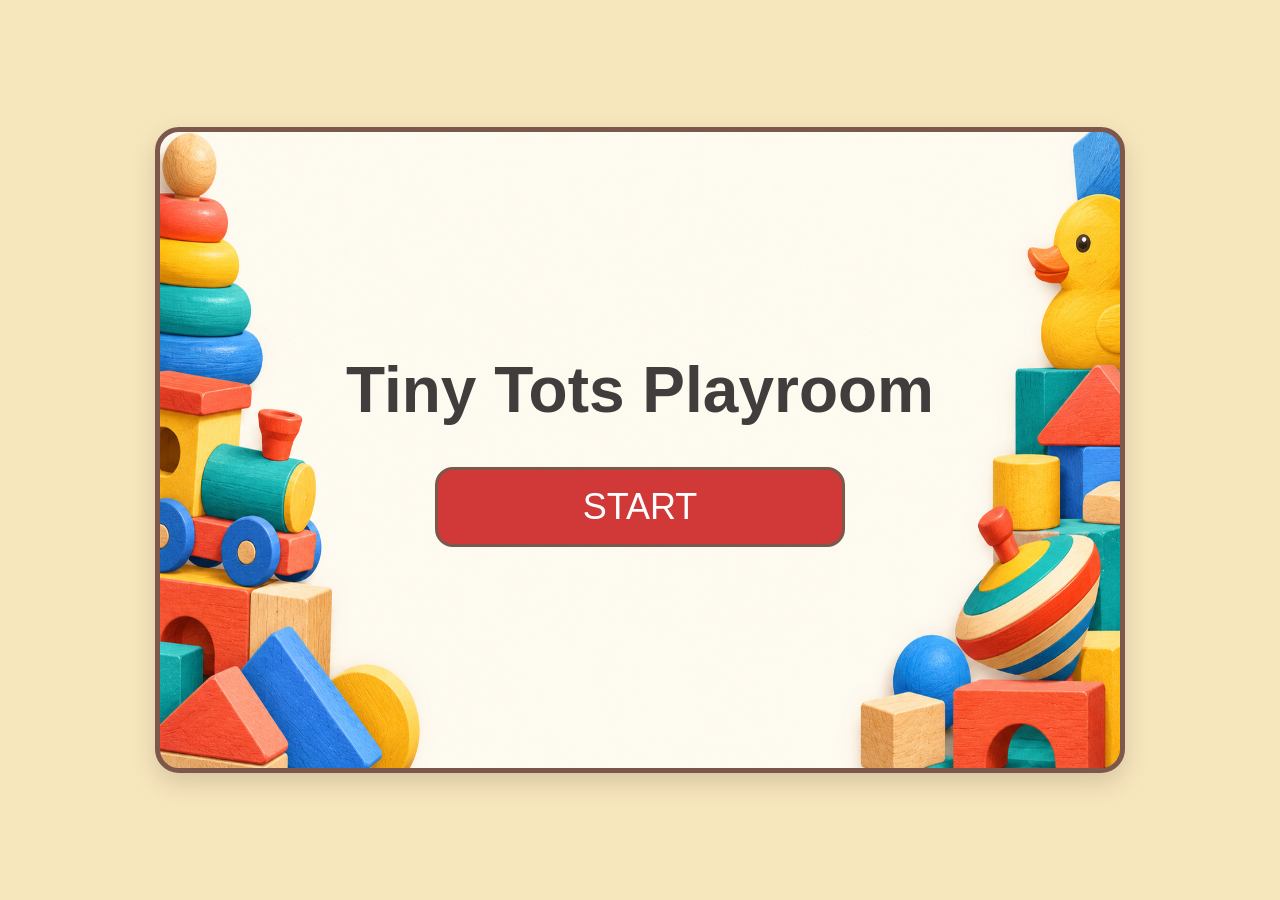
==== index.html @ d93ba03c "Merge latest main for baloon game" ====
<!DOCTYPE html>
<html lang="en">
  <head>
    <meta charset="utf-8" />
    <meta name="viewport" content="width=device-width, initial-scale=1.0" />
    <title>Tiny Tots Playroom</title>
    <link rel="stylesheet" href="style.css" />

    <script src="libraries/p5.min.js"></script>
    <script src="libraries/p5.sound.min.js"></script>
  </head>
  <body>
    <main class="playroom-frame">
      <div class="text-cont">
        <h1>Tiny Tots Playroom</h1>
      </div>
      <div class="container">
        <button onclick="window.location.href='accessmenu.html';">
          START
        </button>
      </div>
    </main>
    <script src="sketch.js"></script>
  </body>
</html>
---- style.css ----
* {
  box-sizing: border-box;
}

html,
body {
  margin: 0;
  min-height: 100%;
}

body {
  min-height: 100vh;
  padding: 24px;
  display: grid;
  place-items: center;
  background: #f7e7bd;
  font-family: "Franklin Gothic Medium", Arial, sans-serif;
}

.playroom-frame {
  width: min(100%, 970px);
  aspect-ratio: 960 / 640;
  border: 5px solid #7b584b;
  border-radius: 24px;
  overflow: hidden;
  box-shadow: 0 10px 24px rgba(89, 67, 58, 0.2);

  background-image: url("assets/images/finish-background.png");
  background-size: 100% 100%;
  background-position: center;

  display: flex;
  flex-direction: column;
  align-items: center;
  justify-content: center;
  gap: 40px;
  padding: 24px;
}

.text-cont {
  width: 75%;
  text-align: center;
}

h1 {
  margin: 0;
  color: #423d3d;
  font-size: clamp(28px, 6vw, 64px);
}

.container {
  display: flex;
  justify-content: center;
  width: 100%;
}

button {
  width: 45%;
  min-height: 70px;
  padding: 16px;
  border: 3px solid #7b584b;
  border-radius: 18px;
  background: rgb(209, 56, 56);
  color: white;
  font: inherit;
  font-size: clamp(22px, 4vw, 36px);
  cursor: pointer;
}

button:hover {
  background: #bd4540;
}
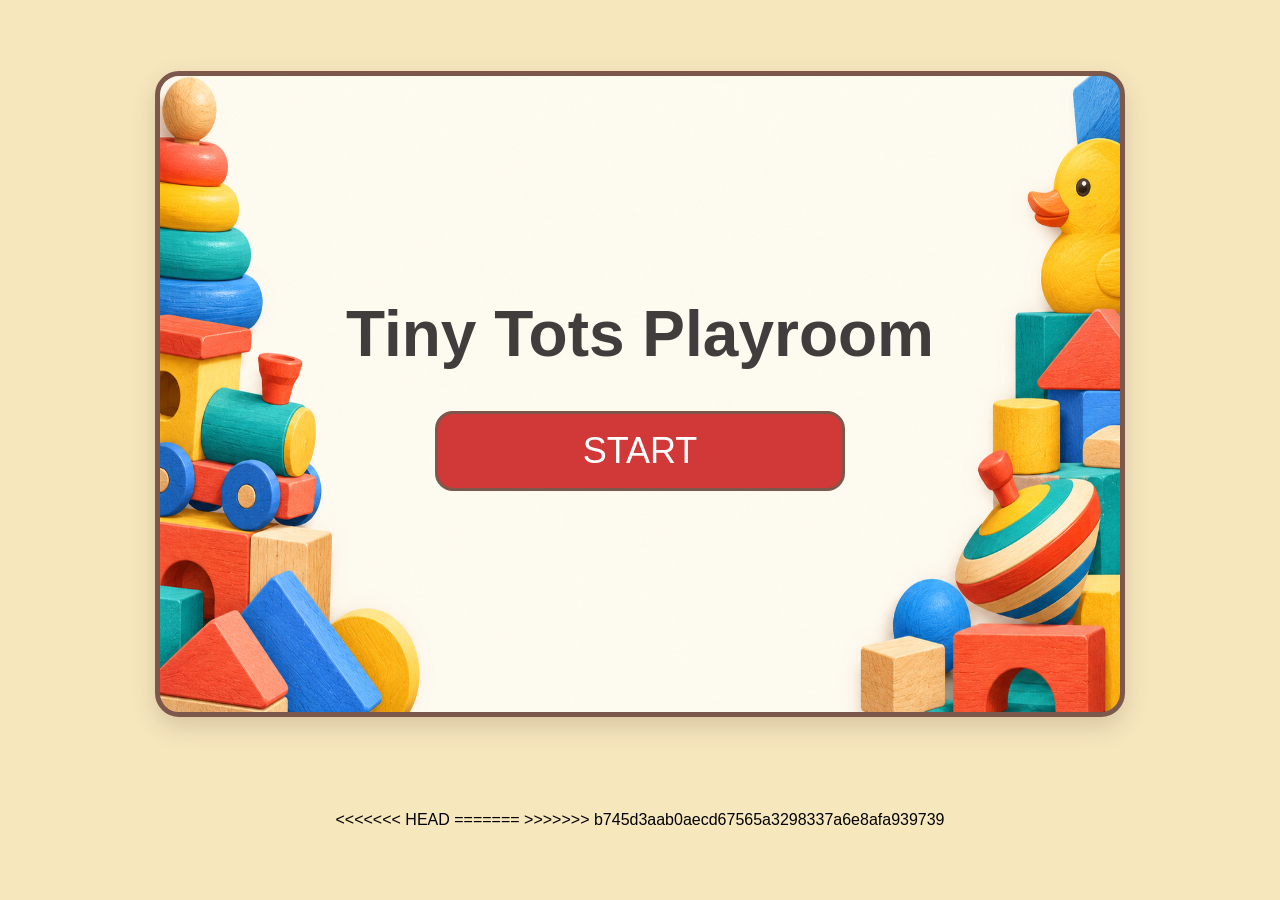
==== commit 11ca5861: "added sounds" ====
--- a/index.html
+++ b/index.html
@@ -20,6 +20,11 @@
         </button>
       </div>
     </main>
+<<<<<<< HEAD
+
+    <script src="global.js"></script>
+=======
     <script src="sketch.js"></script>
+>>>>>>> b745d3aab0aecd67565a3298337a6e8afa939739
   </body>
 </html>
--- a/style.css
+++ b/style.css
@@ -24,11 +24,9 @@
   border-radius: 24px;
   overflow: hidden;
   box-shadow: 0 10px 24px rgba(89, 67, 58, 0.2);
-
   background-image: url("assets/images/finish-background.png");
   background-size: 100% 100%;
   background-position: center;
-
   display: flex;
   flex-direction: column;
   align-items: center;
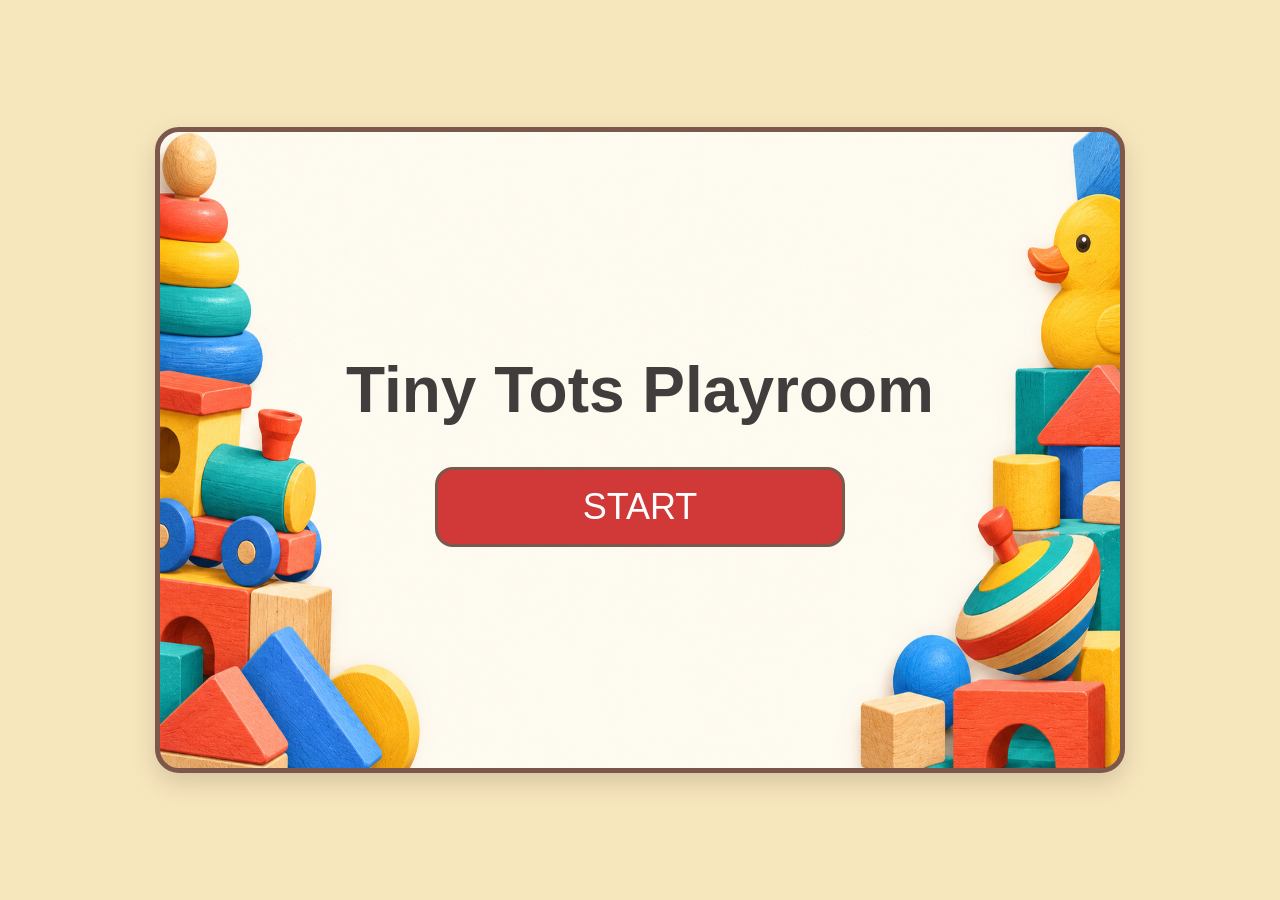
==== commit 0628469d: "added the sound functionality and localStorage" ====
--- a/index.html
+++ b/index.html
@@ -20,11 +20,6 @@
         </button>
       </div>
     </main>
-<<<<<<< HEAD
-
-    <script src="global.js"></script>
-=======
     <script src="sketch.js"></script>
->>>>>>> b745d3aab0aecd67565a3298337a6e8afa939739
   </body>
 </html>
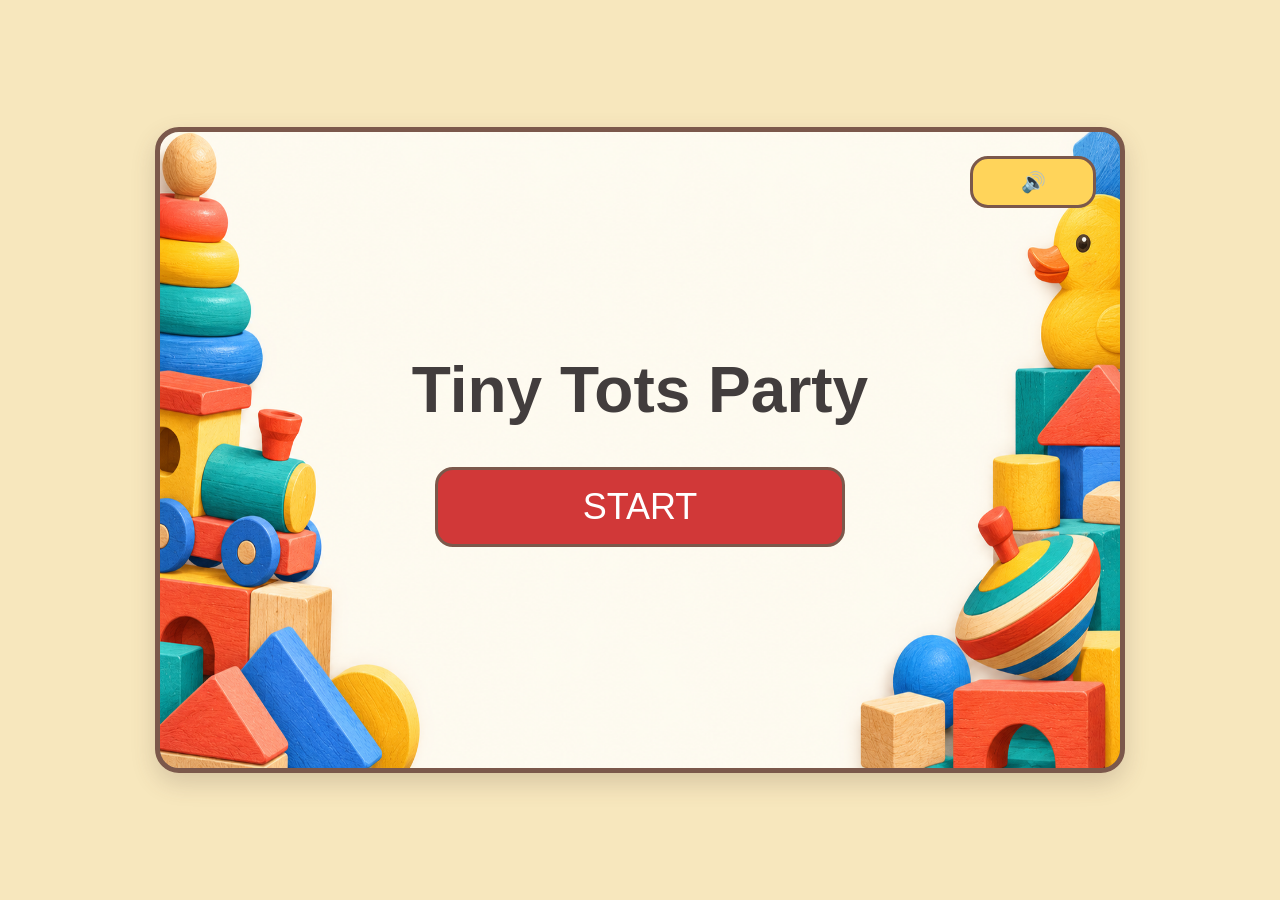
==== commit d065dccd: "updated bubble and dragon score issue + home button on final page 11/23" ====
--- a/index.html
+++ b/index.html
@@ -3,23 +3,33 @@
   <head>
     <meta charset="utf-8" />
     <meta name="viewport" content="width=device-width, initial-scale=1.0" />
-    <title>Tiny Tots Playroom</title>
+    <title>Tiny Tots Party</title>
     <link rel="stylesheet" href="style.css" />
 
     <script src="libraries/p5.min.js"></script>
     <script src="libraries/p5.sound.min.js"></script>
-  </head>
+    <script src="Global.js"></script>
+</head>
   <body>
     <main class="playroom-frame">
       <div class="text-cont">
-        <h1>Tiny Tots Playroom</h1>
+        <h1>Tiny Tots Party</h1>
       </div>
       <div class="container">
-        <button onclick="window.location.href='accessmenu.html';">
+        <button onclick="startNewRound()">
+
           START
         </button>
       </div>
     </main>
-    <script src="sketch.js"></script>
+    <script>
+  function startNewRound() {
+    ["balloons", "pouring", "feedMe", "bubbles"].forEach(function (game) {
+      localStorage.removeItem("tinyTots." + game + "Complete");
+    });
+
+    window.location.href = "accessmenu.html";
+  }
+</script>
   </body>
 </html>
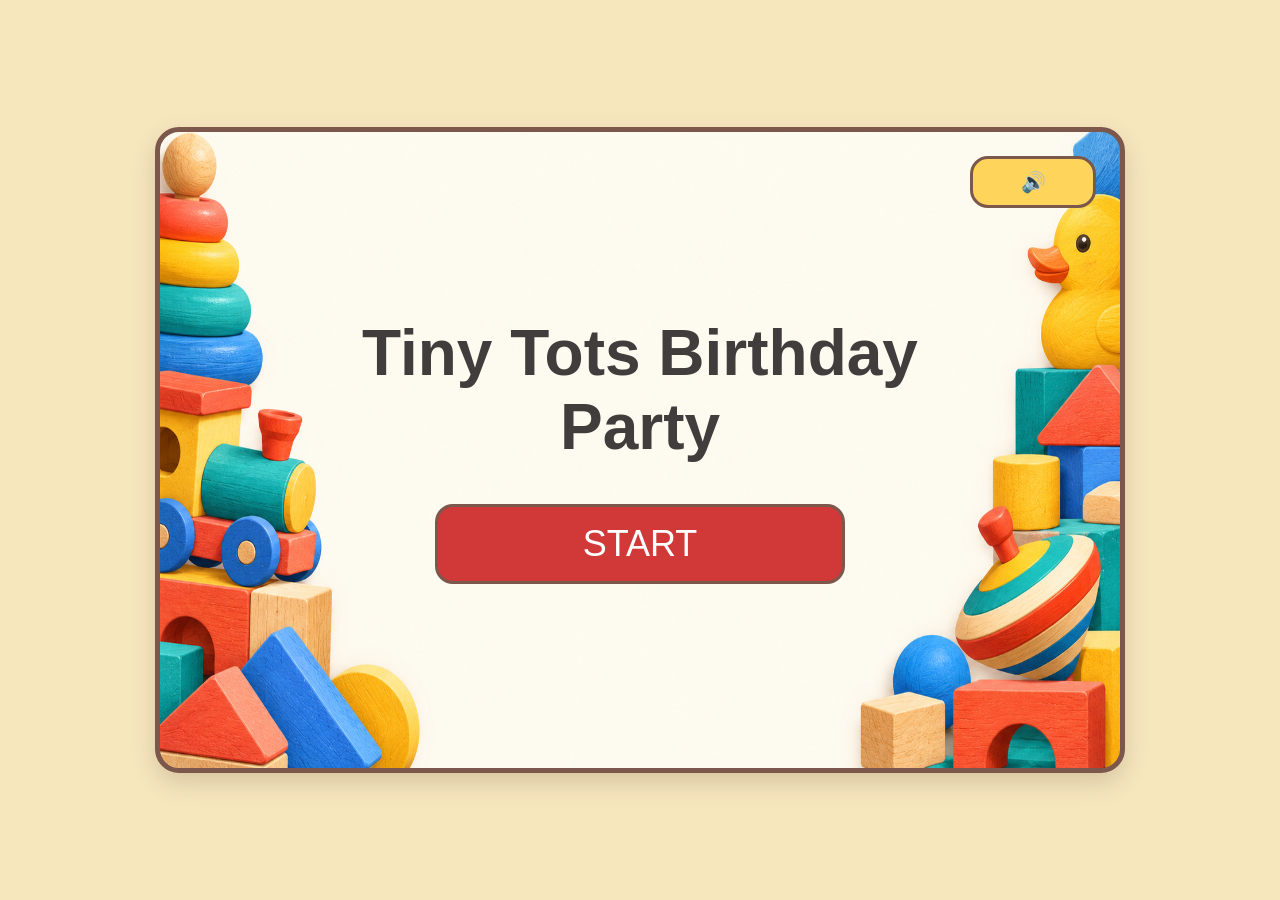
==== commit e07a39ae: "fixed bubble try agin button once more + centered next button 11/23" ====
--- a/index.html
+++ b/index.html
@@ -13,7 +13,7 @@
   <body>
     <main class="playroom-frame">
       <div class="text-cont">
-        <h1>Tiny Tots Party</h1>
+        <h1>Tiny Tots Birthday Party</h1>
       </div>
       <div class="container">
         <button onclick="startNewRound()">
